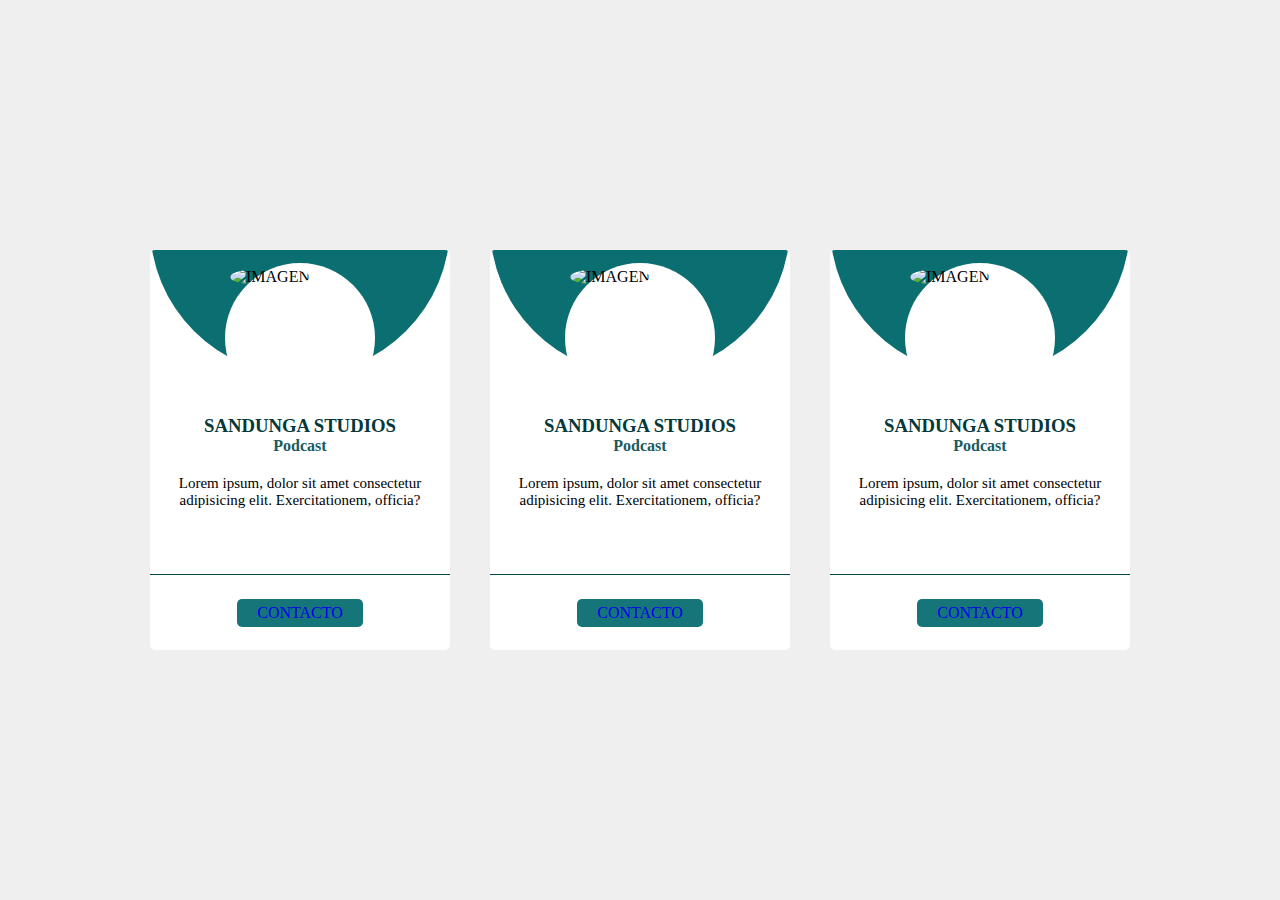
==== SEMANA-1/1-TARJETA-DE-PERFIL/sandunga.html @ d1fb421e "semana2" ====
<!DOCTYPE html>
<html lang="es">

<head>
    <meta charset="UTF-8" />
    <meta http-equiv="X-UA-Compatible" content="IE=edge" />
    <meta name="viewport" content="width=device-width, initial-scale=1.0" />
    <link rel="stylesheet" href="./CSS/sandunga.css">
    <title>Document</title>

    <link rel="preconnect" href="https://fonts.googleapis.com">
    <link rel="preconnect" href="https://fonts.gstatic.com" crossorigin>
    <link href="https://fonts.googleapis.com/css2?family=Oswald:wght@200&family=Sen&display=swap" rel="stylesheet">
</head>

<body>
    <main class="body">
        <article class="card">
            <header class="head">
                <div class="circle">
                </div>
                <div class="img">
                    <img src="https://i.postimg.cc/D0dkqrpG/imagen-tarjeta-2-fondo-blanco-Mesa-de-trabajo-1.jpg"
                        alt="IMAGEN" width="256" height="256">
                </div>
            </header>

                <div class="description">
                    <h3>SANDUNGA STUDIOS</h3>
                    <h4>Podcast</h4>
                    <p>Lorem ipsum, dolor sit amet consectetur adipisicing elit. Exercitationem, officia?</p>
                </div>
                <footer>
                    <nav class="contact">
                        <a href="#">CONTACTO</a>
                    </nav>
                </footer>
        </article>
        <article class="card">
            <header class="head">
                <div class="circle">
                </div>
                <div class="img">
                    <img src="https://i.postimg.cc/D0dkqrpG/imagen-tarjeta-2-fondo-blanco-Mesa-de-trabajo-1.jpg"
                        alt="IMAGEN" width="256" height="256">
                </div>
            </header>

                <div class="description">
                    <h3>SANDUNGA STUDIOS</h3>
                    <h4>Podcast</h4>
                    <p>Lorem ipsum, dolor sit amet consectetur adipisicing elit. Exercitationem, officia?</p>
                </div>
                <footer>
                    <nav class="contact">
                        <a href="#">CONTACTO</a>
                    </nav>
                </footer>
        </article>
        <article class="card">
            <header class="head">
                <div class="circle">
                </div>
                <div class="img">
                    <img src="https://i.postimg.cc/D0dkqrpG/imagen-tarjeta-2-fondo-blanco-Mesa-de-trabajo-1.jpg"
                        alt="IMAGEN" width="256" height="256">
                </div>
            </header>

                <div class="description">
                    <h3>SANDUNGA STUDIOS</h3>
                    <h4>Podcast</h4>
                    <p>Lorem ipsum, dolor sit amet consectetur adipisicing elit. Exercitationem, officia?</p>
                </div>
                <footer>
                    <nav class="contact">
                        <a href="#">CONTACTO</a>
                    </nav>
                </footer>
        </article>
    </main>
</body>

</html>
---- SEMANA-1/1-TARJETA-DE-PERFIL/CSS/sandunga.css ----
* {
    margin: 0;
    padding: 0;
    box-sizing: border-box;
    font-family: "baloo 2", cursive;
}

.body {
    /* background-color: #fff;
    color: black;
    margin: 0; */

    display: flex;
    align-items: center;
    justify-content: center;
    min-height: 100vh;
    background: #efefef;
    flex-wrap: wrap;
}

.card {
    /* display: flex;
    align-items: center;
    justify-content: center;
    background-position: center;
    background-size: cover;
    min-height: 100vh; */
    position: relative;
    width: 300px;
    height: 400px;
    background: #fff;
    border-radius: 5px;
    overflow: hidden;
    transition: .5s;
    margin: 15px 20px;

}

.card:hover {
    box-shadow: 0 5px 15px rgba(3, 89, 92, .5);
    transform: translateY(-15px);
}

.card .head {
    /* box-shadow: 0 0 0.125rem 0.125rem var(--primary-highlight-color);
    max-width: 320px;
    text-align: center; */
    height: 125px;
    width: 100%;
    position: relative
}

.card .head .circle {
    position: absolute;
    width: 300px;
    height: 300px;
    border-radius: 50%;
    background: #0b6f72;
    bottom: 0;
}

.card .head .img {
    /* margin: 2rem 0 1.625rem 0; */
    width: 150px;
    height: 150px;
    position: absolute;
    background: #fff;
    padding: 5px;
    border-radius: 50%;
    bottom: -30%;
    left: 50%;
    transform: translate(-50%);

}

.card .head .img img {
    width: 100%;
    height: 100%;
    border-radius: 50%;
    object-fit: cover;
}

.card .description {
    height: 200px;
    padding: 40px 20px 20px 20px;
    border-bottom: solid 1px rgba(6, 74, 76, 18);
    text-align: center;
}


.card .description h3 {
    color: #05383a;
}
.card .description h4 {
    color: #1c5a5c;
}
.card .description p {
    margin-top: 20px;
    font-size: 15px;
}

.card .contact {
    width: 100%;
    height: 75px;
    display: flex;
    align-items: center;
    justify-content: center;
}

.card .contact a {
    text-decoration: none;
    clear: #fff;
    background: #157579;
    padding: 5px 20px;
    border-radius: 5px;
    transform: .3s;
    
    

}
.card .contact a:hover {
  
    background: #0b6164;
   
}
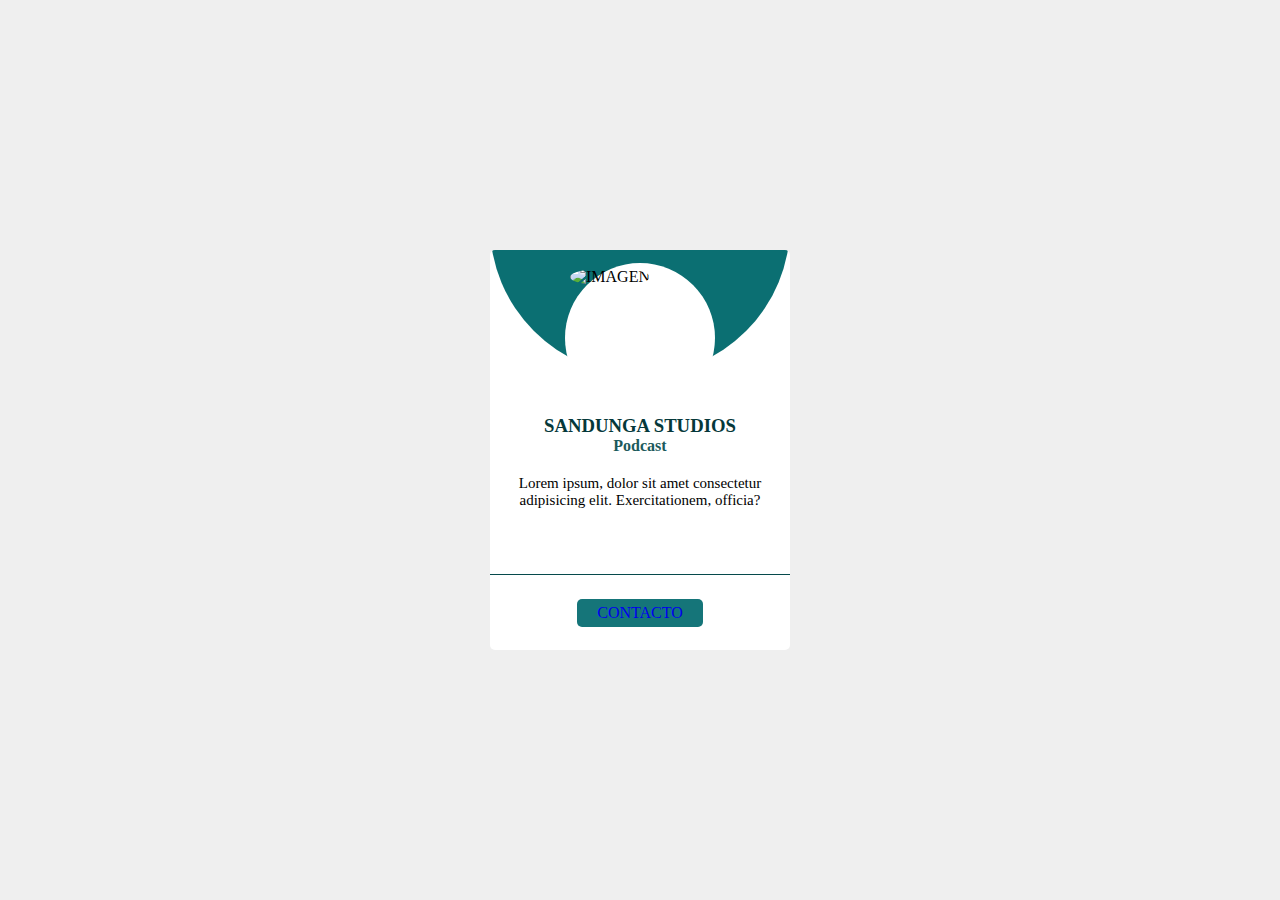
==== commit 82ea98e5: "portafolio, repaso de semana 1 html y css" ====
--- a/SEMANA-1/1-TARJETA-DE-PERFIL/sandunga.html
+++ b/SEMANA-1/1-TARJETA-DE-PERFIL/sandunga.html
@@ -24,7 +24,7 @@
                         alt="IMAGEN" width="256" height="256">
                 </div>
             </header>
-
+                
                 <div class="description">
                     <h3>SANDUNGA STUDIOS</h3>
                     <h4>Podcast</h4>
@@ -36,48 +36,7 @@
                     </nav>
                 </footer>
         </article>
-        <article class="card">
-            <header class="head">
-                <div class="circle">
-                </div>
-                <div class="img">
-                    <img src="https://i.postimg.cc/D0dkqrpG/imagen-tarjeta-2-fondo-blanco-Mesa-de-trabajo-1.jpg"
-                        alt="IMAGEN" width="256" height="256">
-                </div>
-            </header>
-
-                <div class="description">
-                    <h3>SANDUNGA STUDIOS</h3>
-                    <h4>Podcast</h4>
-                    <p>Lorem ipsum, dolor sit amet consectetur adipisicing elit. Exercitationem, officia?</p>
-                </div>
-                <footer>
-                    <nav class="contact">
-                        <a href="#">CONTACTO</a>
-                    </nav>
-                </footer>
-        </article>
-        <article class="card">
-            <header class="head">
-                <div class="circle">
-                </div>
-                <div class="img">
-                    <img src="https://i.postimg.cc/D0dkqrpG/imagen-tarjeta-2-fondo-blanco-Mesa-de-trabajo-1.jpg"
-                        alt="IMAGEN" width="256" height="256">
-                </div>
-            </header>
-
-                <div class="description">
-                    <h3>SANDUNGA STUDIOS</h3>
-                    <h4>Podcast</h4>
-                    <p>Lorem ipsum, dolor sit amet consectetur adipisicing elit. Exercitationem, officia?</p>
-                </div>
-                <footer>
-                    <nav class="contact">
-                        <a href="#">CONTACTO</a>
-                    </nav>
-                </footer>
-        </article>
+        
     </main>
 </body>
 
--- a/SEMANA-1/1-TARJETA-DE-PERFIL/CSS/sandunga.css
+++ b/SEMANA-1/1-TARJETA-DE-PERFIL/CSS/sandunga.css
@@ -85,6 +85,8 @@
     padding: 40px 20px 20px 20px;
     border-bottom: solid 1px rgba(6, 74, 76, 18);
     text-align: center;
+    background-color: var(--secondary-theme-color);
+    
 }
 
 
